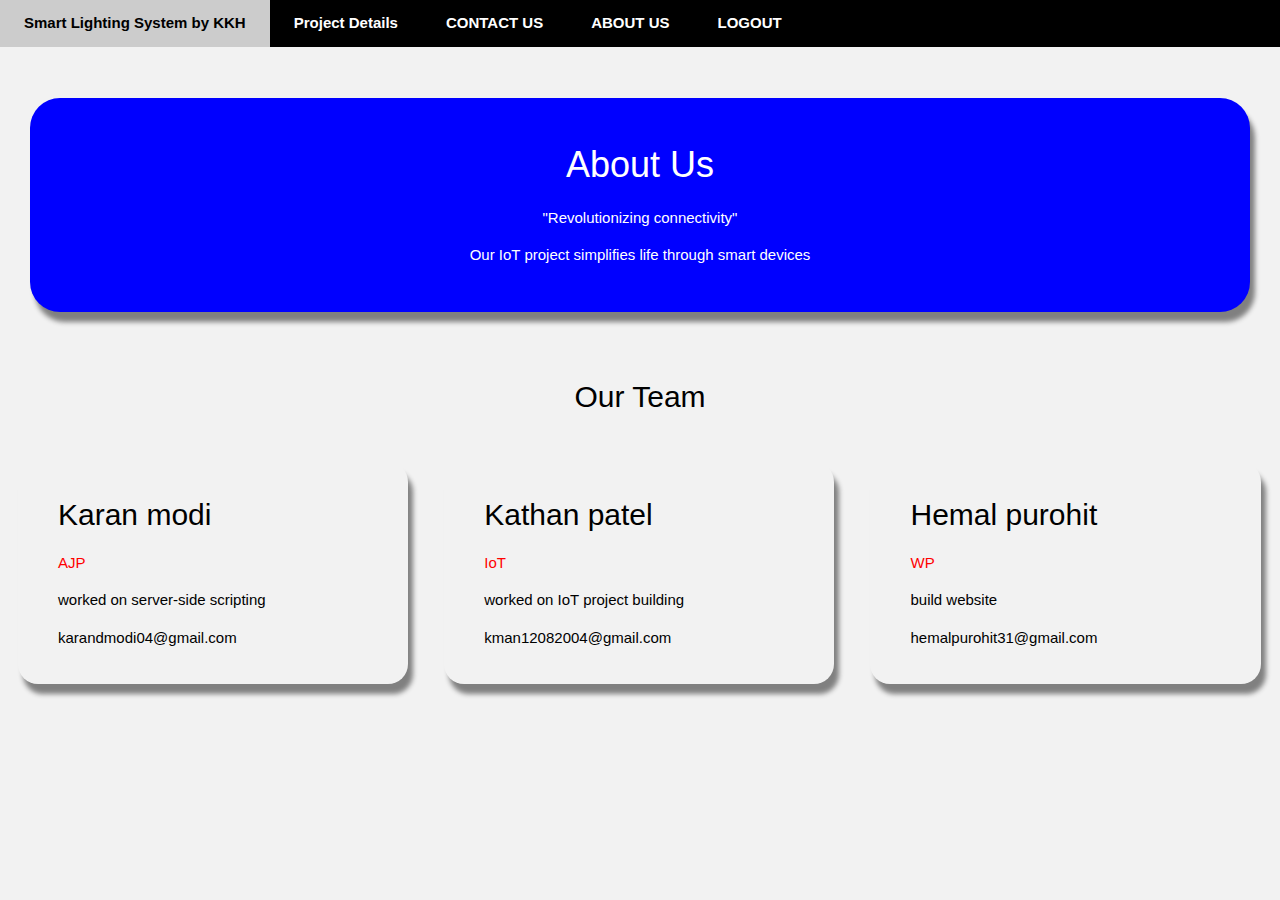
==== about us.html @ 8b484de3 "final cmt" ====
<!DOCTYPE html>
<html lang="en">
<head>
    <meta charset="UTF-8">
    <meta http-equiv="X-UA-Compatible" content="IE=edge">
    <meta name="viewport" content="width=device-width, initial-scale=1.0">
    <link rel="stylesheet" href="https://www.w3schools.com/w3css/4/w3.css">
    <link rel="stylesheet" href="https://cdnjs.cloudflare.com/ajax/libs/font-awesome/4.7.0/css/font-awesome.min.css">
    <link href="https://cdn.jsdelivr.net/npm/bootstrap@5.2.3/dist/css/bootstrap.min.css" rel="stylesheet" integrity="sha384-rbsA2VBKQhggwzxH7pPCaAqO46MgnOM80zW1RWuH61DGLwZJEdK2Kadq2F9CUG65" crossorigin="anonymous">
<script>
      function selectOption(option) {
            document.getElementById('selected-option').textContent = option;
        }
</script>

<style>
.contentc{
    justify-content: left;
    margin-top: 10px;
    box-sizing: border-box;
    font-family: 'Roboto',sans-serif;
}
    body{
      background-color: #f2f2f2;
    }
    .first{
      width: 90%;
      margin:0 auto;
      padding:10px 20px;
    }
    .first-2{
      display: flex;
      justify-content: space-between;
      align-items: center;
      flex-wrap: wrap;
    }
    .image{
      flex: 1;
      margin-right: 0px;
      overflow: hidden;
    }
    .image img{
      max-width: auto;
      height: 420px;
      display: block;
      transition: 0.5s ease;
    }
    .img-content{
      flex: 1;
    }
    .img-content h2{
      font-size: 50px;
      margin-bottom: 15px;
      color: #333;
    }
    .img-content p{
      font-size: 23px;
      line-height: 1.5;
      color: #666;
    }



    body {
  font-family: Arial, Helvetica, sans-serif;
  margin: 0;
}

html {
  box-sizing: border-box;
}

*, *:before, *:after {
  box-sizing: inherit;
}

.column {
  float: left;
  width: 33.3%;
  margin-bottom: 16px;
  padding: 0 8px;
}

.card {
  box-shadow: 5px 10px 5px grey;
  margin: 10px;
  padding: 20px;
  border-radius: 20px;
  
}

.about-section {
  padding: 30px;
  margin: 30px;
  border-radius: 30px;
  text-align: center;
  background-color: blue;
  color: white;
  box-shadow: 5px 10px 5px grey;
}



.container {
  padding: 0 20px;
}

.container::after, .row::after {
  content: "";
  clear: both;
  display: table;
}

.title {
  color: red;
}

.button {
  border: none;
  outline: 0;
  display: inline-block;
  padding: 8px;
  color: white;
  background-color: #000;
  text-align: center;
  cursor: pointer;
  width: 100%;
}

.button:hover {
  background-color: #555;
}

@media screen and (max-width: 650px) {
  .column {
    width: 100%;
    display: block;
  }
}
    </style>
    <title>Smart Lighting System</title>
    

</head>
<body>
    <div>
        <!-- Navbar -->
        <div class="w3-top w3-text-white w3-black">
          <div class="w3-bar  ">
            <a class="w3-bar-item w3-button w3-padding-large w3-hide-medium w3-hide-large w3-right" href="javascript:void(0)" onclick="myFunction()" title="Toggle Navigation Menu"><i class="fa fa-bars"></i></a>
            <a href="index.html" class="w3-bar-item w3-button w3-padding-large"><b>Smart Lighting System by KKH</b></a>
            <a href="projectdetail.html " class="w3-bar-item w3-button w3-padding-large w3-hide-small" ><b>Project Details</b></a>
            <a href="mailto:210390107027@saffrony.ac.in " class="w3-bar-item w3-button w3-padding-large w3-hide-small" ><b>CONTACT US </b></a>
            <a href="about us.html" class="w3-bar-item w3-button w3-padding-large w3-hide-small"><b> ABOUT US</b></a>
            <a href="index.html" class="w3-bar-item w3-button w3-padding-large w3-hide-small"><b> LOGOUT</b></a>
          </div>
        </div>

        <!-- Navbar on small screens (remove the onclick attribute if you want the navbar to always show on top of the content when clicking on the links) -->
        <div id="navDemo" class="w3-bar-block w3-black w3-hide w3-hide-large w3-hide-medium w3-top" style="margin-top:46px">
          <a href="projectdetail.html " class="w3-bar-item w3-button w3-padding-large w3-hide-small" ><b>Project Details</b></a>
          <a href="mailto:210390107027@saffrony.ac.in" class="w3-bar-item w3-button w3-padding-large" onclick="myFunction()">CONTACT US</a>
          <a href="about us.html" class="w3-bar-item w3-button w3-padding-large" onclick="myFunction()">ABOUT US</a>
          <a href="index.html" class="w3-bar-item w3-button w3-padding-large" onclick="myFunction()">LOGOUT</a>
        </div>
    </div>
         <br>
         <br>
         <br>




    <!-- Kathan -->
    <div class="about-section">
      <h1>About Us </h1>
      <p>"Revolutionizing connectivity"</p>
      <p> Our IoT project simplifies life through smart devices </p>
    </div>
    
    <br>
    <h2 style="text-align:center" >Our Team</h2><br>
    <div class="row">
      <div class="column">
        <div class="card">
         
          <div class="container">
            <h2>Karan modi</h2>
            <p class="title">AJP</p>
            <p>worked on server-side scripting </p>
            <p>karandmodi04@gmail.com</p>
           
          </div>
        </div>
      </div>
    
      <div class="column">
        <div class="card">
         
          <div class="container">
            <h2>Kathan patel</h2>
            <p class="title">IoT</p>
            <p>worked on IoT project building</p>
            <p>kman12082004@gmail.com</p>
           
          </div>
        </div>
      </div>
    
      <div class="column">
        <div class="card">
         
          <div class="container">
            <h2>Hemal purohit </h2>
            <p class="title">WP</p>
            <p>build website  </p>
            <p>hemalpurohit31@gmail.com</p>
           
          </div>
        </div>
      </div>
    </div>
    </div>



    <script src="https://cdn.jsdelivr.net/npm/@popperjs/core@2.11.6/dist/umd/popper.min.js" integrity="sha384-oBqDVmMz9ATKxIep9tiCxS/Z9fNfEXiDAYTujMAeBAsjFuCZSmKbSSUnQlmh/jp3" crossorigin="anonymous"></script>
    <script src="https://cdn.jsdelivr.net/npm/bootstrap@5.2.3/dist/js/bootstrap.min.js" integrity="sha384-cuYeSxntonz0PPNlHhBs68uyIAVpIIOZZ5JqeqvYYIcEL727kskC66kF92t6Xl2V" crossorigin="anonymous"></script>
    <script>
      function myFunction() {
        var x = document.getElementById("navDemo");
        if (x.className.indexOf("w3-show") == -1) {
          x.className += " w3-show";
        } else { 
          x.className = x.className.replace(" w3-show", "");
        }
      }
    </script>
</body>
</html>
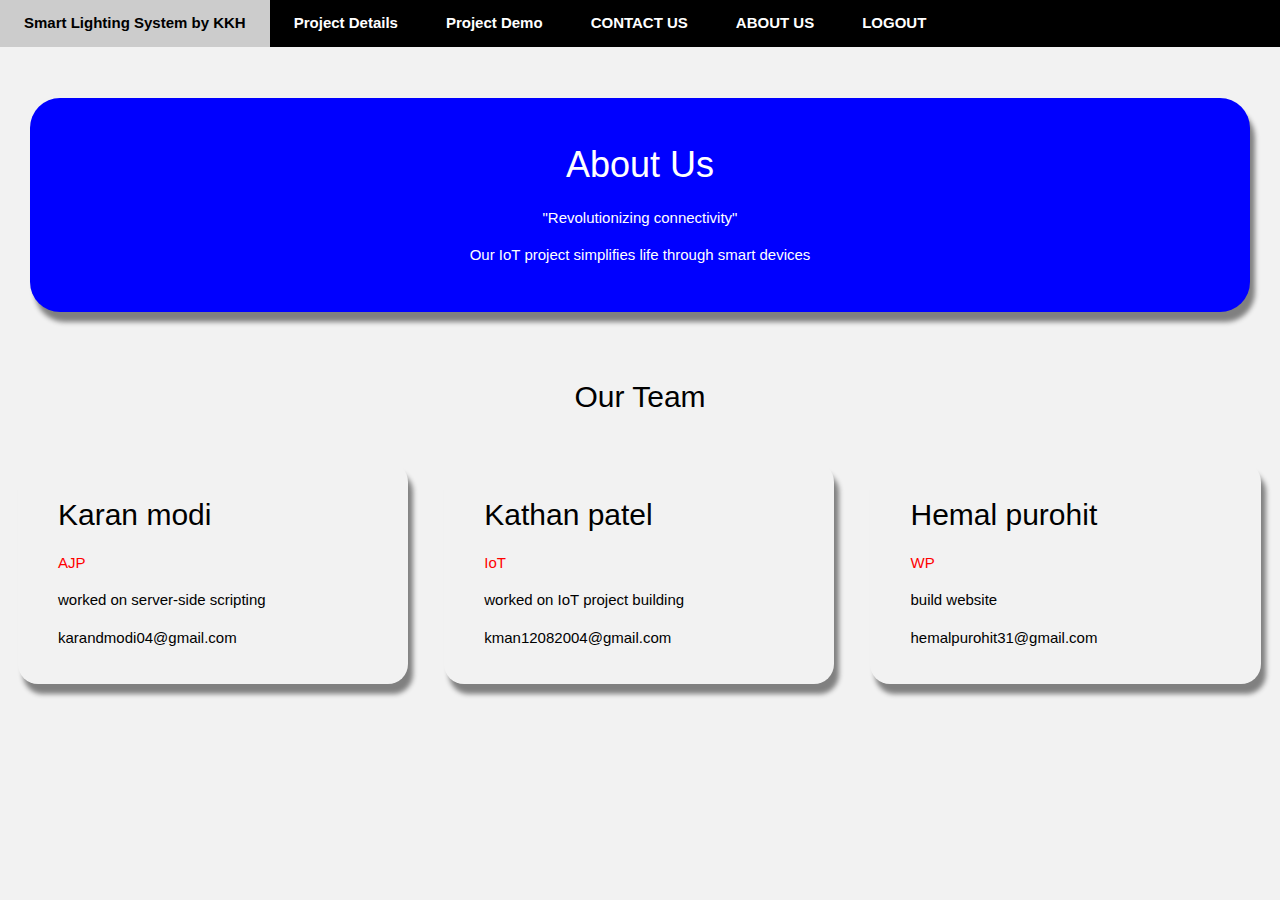
==== commit ec2ddb60: "2nd cmt" ====
--- a/about us.html
+++ b/about us.html
@@ -150,6 +150,7 @@
             <a class="w3-bar-item w3-button w3-padding-large w3-hide-medium w3-hide-large w3-right" href="javascript:void(0)" onclick="myFunction()" title="Toggle Navigation Menu"><i class="fa fa-bars"></i></a>
             <a href="index.html" class="w3-bar-item w3-button w3-padding-large"><b>Smart Lighting System by KKH</b></a>
             <a href="projectdetail.html " class="w3-bar-item w3-button w3-padding-large w3-hide-small" ><b>Project Details</b></a>
+            <a href="projectdemo.html" class="w3-bar-item w3-button w3-padding-large w3-hide-small" ><b>Project Demo</b></a>
             <a href="mailto:210390107027@saffrony.ac.in " class="w3-bar-item w3-button w3-padding-large w3-hide-small" ><b>CONTACT US </b></a>
             <a href="about us.html" class="w3-bar-item w3-button w3-padding-large w3-hide-small"><b> ABOUT US</b></a>
             <a href="index.html" class="w3-bar-item w3-button w3-padding-large w3-hide-small"><b> LOGOUT</b></a>
@@ -159,6 +160,7 @@
         <!-- Navbar on small screens (remove the onclick attribute if you want the navbar to always show on top of the content when clicking on the links) -->
         <div id="navDemo" class="w3-bar-block w3-black w3-hide w3-hide-large w3-hide-medium w3-top" style="margin-top:46px">
           <a href="projectdetail.html " class="w3-bar-item w3-button w3-padding-large w3-hide-small" ><b>Project Details</b></a>
+          <a href="projectdemo.html" class="w3-bar-item w3-button w3-padding-large w3-hide-small" ><b>Project Demo</b></a>
           <a href="mailto:210390107027@saffrony.ac.in" class="w3-bar-item w3-button w3-padding-large" onclick="myFunction()">CONTACT US</a>
           <a href="about us.html" class="w3-bar-item w3-button w3-padding-large" onclick="myFunction()">ABOUT US</a>
           <a href="index.html" class="w3-bar-item w3-button w3-padding-large" onclick="myFunction()">LOGOUT</a>
